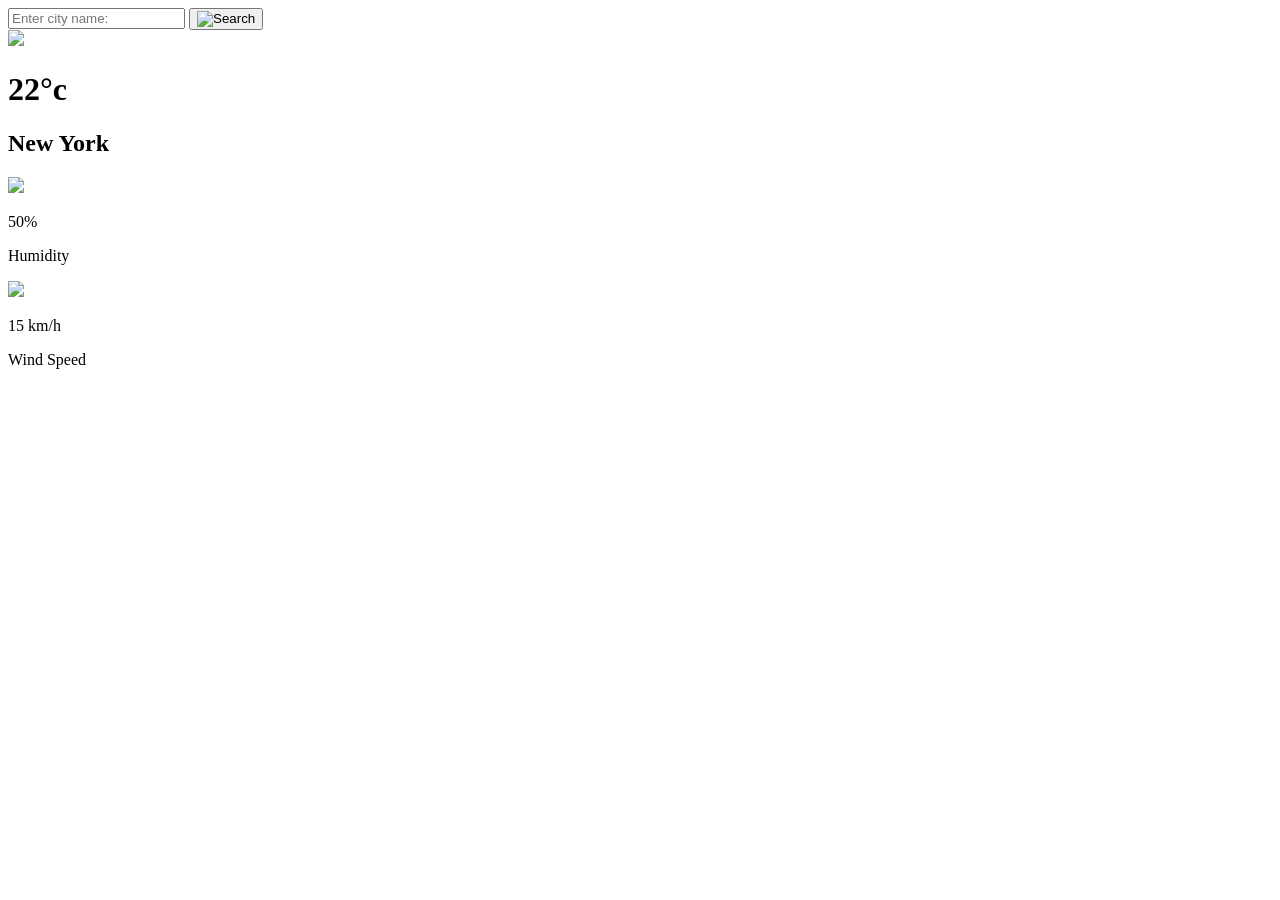
==== index.html @ 2da10fd0 "add index.html" ====
<!DOCTYPE html>
<html lang="en">
<head>
    <meta charset="UTF-8">
    <meta name="viewport" content="width=device-width, initial-scale=1.0">
    <link rel="stylesheet" href="style.css">
    <title>Accurate Weather</title>
</head>
<body>
    
    <div class="card">
        <div class="search">
            <input type="text" placeholder="Enter city name:" spellcheck="false">
            <button type="button">
                <img src="./images/search.png" alt="Search">
            </button>
        </div>
        <div class="weather">
            <img src="./images/rain.png" class="weather-icon">
            <h1 class="temp">22°c</h1>
            <h2 class="city">New York</h2>
            <div class="details">
                <div class="col">
                    <img src="./images/humidity.png">
                    <div>
                        <p class="humidity">50%</p>
                        <p>Humidity</p>
                    </div>
                </div>
                <div class="col">
                    <img src="./images/wind.png">
                    <div>
                        <p class="wind">15 km/h</p>
                        <p>Wind Speed</p>
                    </div>
                </div>
            </div>
        </div>
    </div>
<script src="script.js"></script>
</body>
</html>
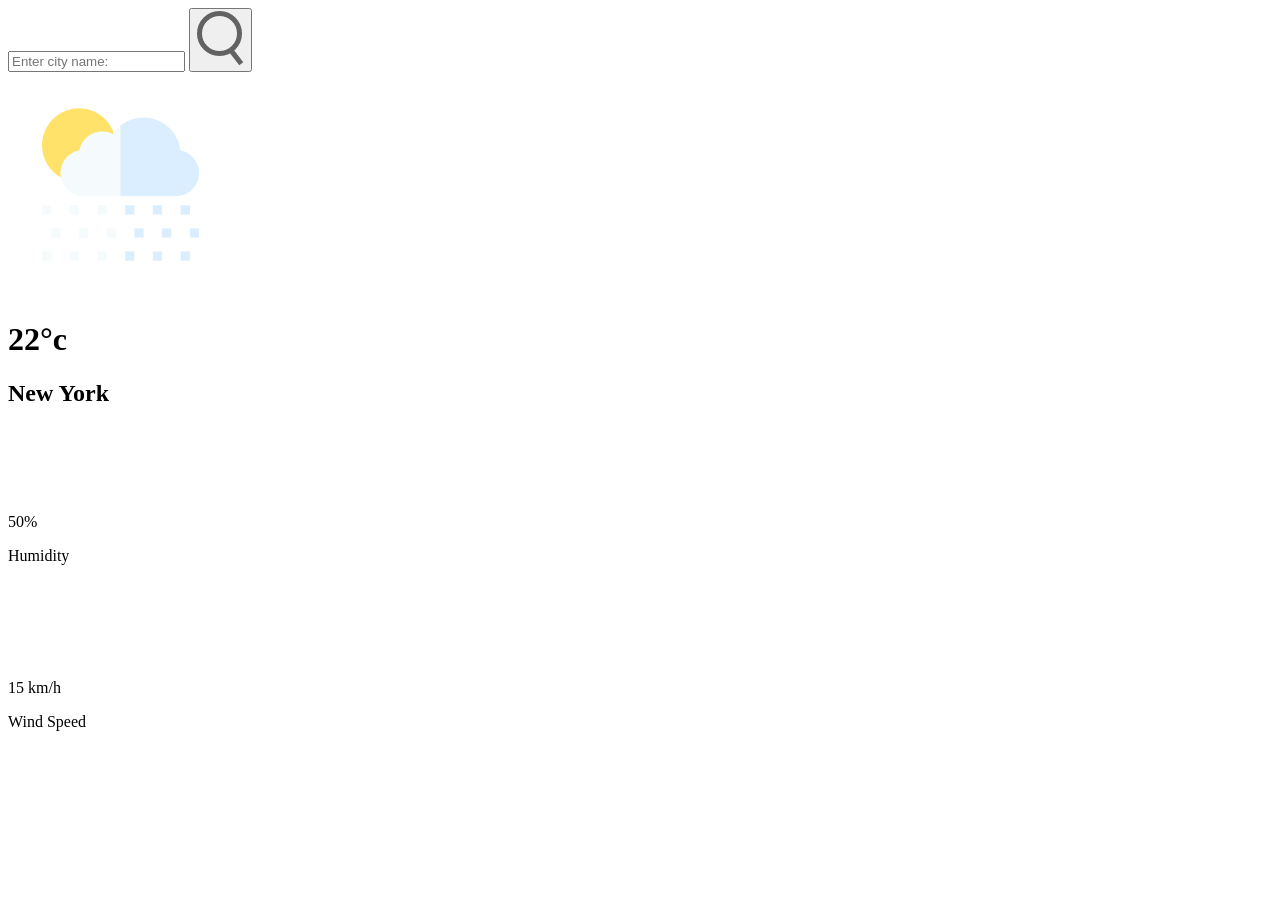
==== commit b152834c: "add index.html" ====
--- a/index.html
+++ b/index.html
@@ -12,23 +12,23 @@
         <div class="search">
             <input type="text" placeholder="Enter city name:" spellcheck="false">
             <button type="button">
-                <img src="./images/search.png" alt="Search">
+                <img src="./search.png" alt="Search">
             </button>
         </div>
         <div class="weather">
-            <img src="./images/rain.png" class="weather-icon">
+            <img src="./rain.png" class="weather-icon">
             <h1 class="temp">22°c</h1>
             <h2 class="city">New York</h2>
             <div class="details">
                 <div class="col">
-                    <img src="./images/humidity.png">
+                    <img src="./humidity.png">
                     <div>
                         <p class="humidity">50%</p>
                         <p>Humidity</p>
                     </div>
                 </div>
                 <div class="col">
-                    <img src="./images/wind.png">
+                    <img src="./wind.png">
                     <div>
                         <p class="wind">15 km/h</p>
                         <p>Wind Speed</p>
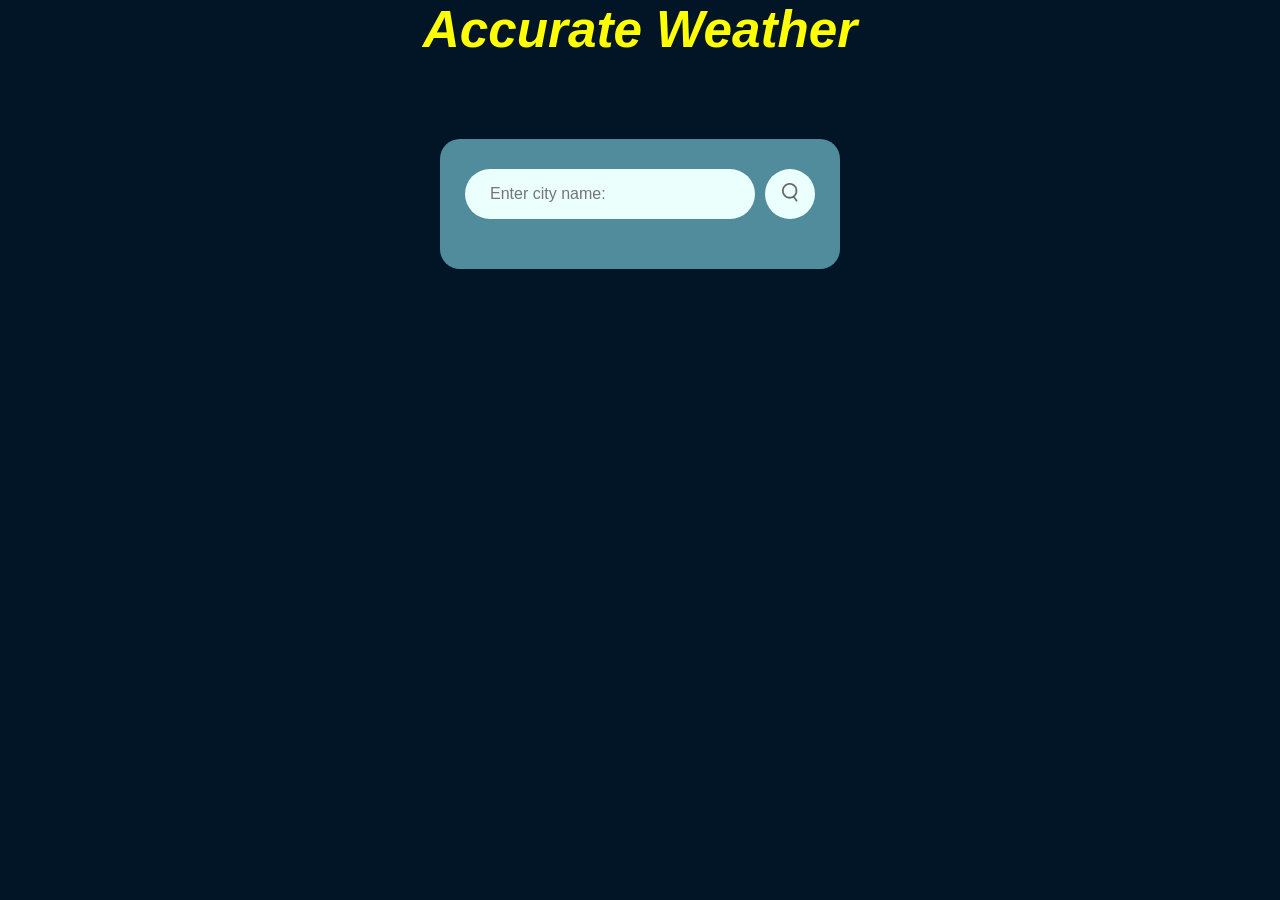
==== commit 38472e00: "add index.html" ====
--- a/index.html
+++ b/index.html
@@ -7,7 +7,9 @@
     <title>Accurate Weather</title>
 </head>
 <body>
-    
+    <div class="container">
+        <h2>Accurate Weather</h2>
+    </div>
     <div class="card">
         <div class="search">
             <input type="text" placeholder="Enter city name:" spellcheck="false">
--- a/style.css
+++ b/style.css
@@ -0,0 +1,198 @@
+* {
+    margin: 0;
+    padding: 0;
+    box-sizing: border-box;
+    font-family: 'Trebuchet MS', 'Lucida Sans Unicode', 'Lucida Grande', 'Lucida Sans', Arial, sans-serif;
+}
+
+body {
+    background-color: rgb(2, 21, 38);
+}
+.container h2 {
+    color: yellow;
+    font-size: 4vw; 
+    display: flex;
+    align-items: center;
+    justify-content: center;
+    flex-wrap: wrap;
+    padding: 0; 
+    font-family: 'Trebuchet MS', 'Lucida Sans Unicode', 'Lucida Grande', 'Lucida Sans', Arial, sans-serif;
+    font-style: italic;
+}
+
+/* Media Queries for Responsive Design */
+
+/* For tablets and larger devices */
+@media (max-width: 768px) {
+    .container h2 {
+        font-size: 6vw; 
+    }
+}
+
+/* For mobile devices */
+@media (max-width: 480px) {
+    .container h2 {
+        font-size: 8vw; 
+    }
+}
+
+
+.card {
+    width: 80%;
+    max-width: 400px;
+    background-color: rgb(80, 140, 155);
+    color: #fff;
+    margin: 80px auto 0;
+    border-radius: 20px;
+    padding: 30px 25px;
+    text-align: center;
+}
+
+.search {
+    width: 100%;
+    display: flex;
+    align-items: center;
+    justify-content: space-between;
+    margin-bottom: 20px;
+}
+
+.search input {
+    border: 0;
+    outline: 0;
+    background: #ebfffc;
+    color: #555;
+    padding: 10px 25px;
+    height: 50px; 
+    border-radius: 25px; 
+    flex: 1;
+    margin-right: 10px;
+    font-size: 16px;
+}
+
+.search button {
+    border: 0;
+    outline: 0;
+    background: #ebfffc;
+    border-radius: 50%;
+    width: 50px;
+    height: 50px; 
+    cursor: pointer;
+}
+
+.search button img {
+    width: 16px;
+}
+.search button:hover{
+    background-color: yellow;
+    transition: 0.5s;
+}
+.weather-icon {
+    width: 150px;
+    margin-top: 20px;
+}
+
+.weather h1 {
+    font-size: 60px; 
+    font-weight: 500;
+}
+
+.weather h2 {
+    font-size: 35px; 
+    font-weight: 400;
+    margin-top: -10px;
+}
+
+.details {
+    display: flex;
+    align-items: center;
+    justify-content: space-between;
+    padding: 0 20px;
+    margin-top: 30px;
+}
+
+.col {
+    display: flex;
+    align-items: center;
+    text-align: left;
+}
+
+.col img {
+    width: 30px;
+    margin-right: 10px;
+}
+
+.humidity, .wind {
+    font-size: 20px;
+    margin-top: -6px;
+}
+
+.weather {
+    display: none;
+}
+
+/* Media Queries for Responsive Design */
+
+/* For tablets and larger devices */
+@media (max-width: 768px) {
+    .card {
+        padding: 25px 20px;
+    }
+
+    .weather h1 {
+        font-size: 50px;
+    }
+
+    .weather h2 {
+        font-size: 30px;
+    }
+
+    .weather-icon {
+        width: 120px;
+    }
+
+    .search input {
+        font-size: 14px;
+    }
+
+    .search button {
+        width: 45px;
+        height: 45px;
+    }
+
+    .details {
+        flex-direction: column;
+        align-items: flex-start;
+    }
+
+    .col {
+        margin-bottom: 10px;
+    }
+}
+
+/* For mobile devices */
+@media (max-width: 480px) {
+    .card {
+        padding: 20px 15px;
+    }
+
+    .weather h1 {
+        font-size: 40px;
+    }
+
+    .weather h2 {
+        font-size: 25px;
+    }
+
+    .weather-icon {
+        width: 100px;
+    }
+
+    .search input {
+        font-size: 12px;
+    }
+
+    .search button {
+        width: 40px;
+        height: 40px;
+    }
+}
